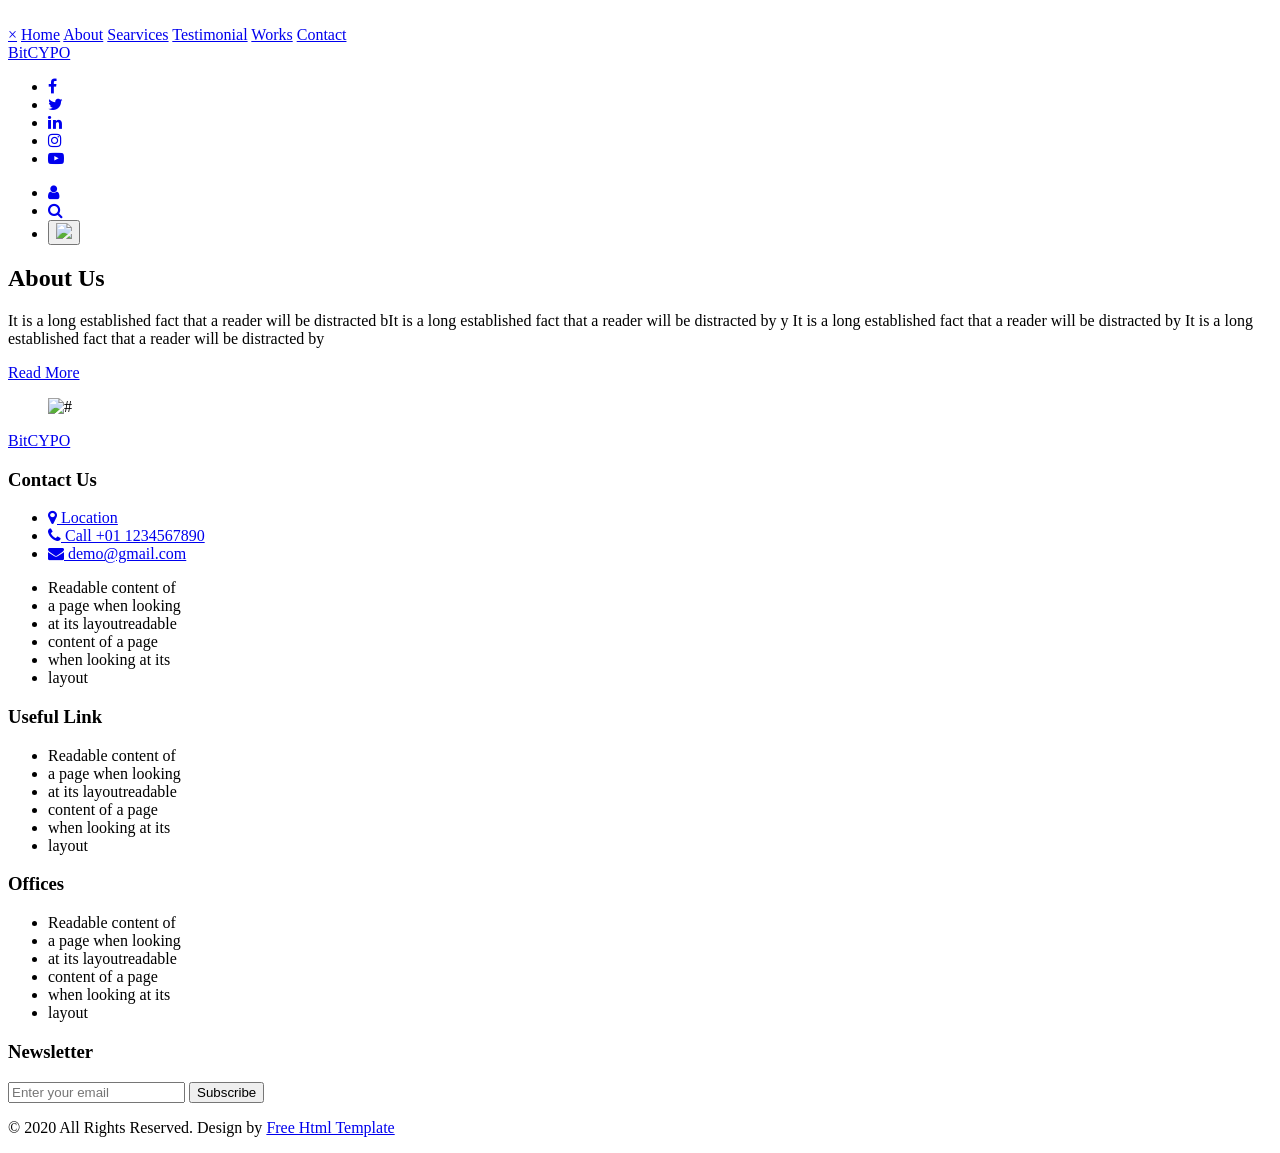
==== about.html @ 9c72350f "Add files via upload" ====
<!DOCTYPE html>
<html lang="en">

<head>
    <!-- basic -->
    <meta charset="utf-8">
    <meta http-equiv="X-UA-Compatible" content="IE=edge">
    <!-- mobile metas -->
    <meta name="viewport" content="width=device-width, initial-scale=1">
    <meta name="viewport" content="initial-scale=1, maximum-scale=1">
    <!-- site metas -->
    <title>bitcypo</title>
    <meta name="keywords" content="">
    <meta name="description" content="">
    <meta name="author" content="">
    <!-- bootstrap css -->
    <link rel="stylesheet" href="css/bootstrap.min.css">
    <!-- style css -->
    <link rel="stylesheet" href="css/style.css">
    <!-- responsive-->
    <link rel="stylesheet" href="css/responsive.css">
    <!-- awesome fontfamily -->
    <link rel="stylesheet" href="https://cdnjs.cloudflare.com/ajax/libs/font-awesome/4.7.0/css/font-awesome.min.css">
    <!--[if lt IE 9]>
      <script src="https://oss.maxcdn.com/html5shiv/3.7.3/html5shiv.min.js"></script>
      <script src="https://oss.maxcdn.com/respond/1.4.2/respond.min.js"></script><![endif]-->
</head>
<!-- body -->

<body class="main-layout">
    <!-- loader  -->
    <div class="loader_bg">
        <div class="loader"><img src="images/loading.gif" alt="" /></div>
    </div>
    <!-- end loader -->
    <div id="mySidepanel" class="sidepanel">
        <a href="javascript:void(0)" class="closebtn" onclick="closeNav()">×</a>
        <a href="index.html">Home</a>
        <a class="active" href="about.html">About</a>
        <a href="searvices.html">Searvices</a>
        <a href="testimonial.html">Testimonial</a>
        <a href="works.html">Works</a>
        <a href="contact.html">Contact</a>
    </div>
    <!-- header -->
    <header>
        <!-- header inner -->
        <div class="head-top">
            <div class="container-fluid">
                <div class="row d_flex">
                    <div class="col-sm-3">
                        <div class="logo">
                            <a href="index.html">BitCYPO</a>
                        </div>
                    </div>
                    <div class="col-sm-5">
                        <ul class="social_icon text_align_right d_none">
                            <li> <a href="Javascript:void(0)"><i class="fa fa-facebook-f"></i></a></li>
                            <li> <a href="Javascript:void(0)"><i class="fa fa-twitter"></i></a></li>
                            <li> <a href="Javascript:void(0)"><i class="fa fa-linkedin" aria-hidden="true"></i></a></li>
                            <li> <a href="Javascript:void(0)"><i class="fa fa-instagram" aria-hidden="true"></i></a></li>
                            <li> <a href="Javascript:void(0)"><i class="fa fa-youtube-play" aria-hidden="true"></i></a></li>
                        </ul>
                    </div>
                    <div class="col-sm-4">
                        <ul class="email text_align_right">
                            <li class="d_none"><a href="Javascript:void(0)"><i class="fa fa-user" aria-hidden="true"></i></a></li>
                            <li class="d_none"> <a href="Javascript:void(0)"><i class="fa fa-search" style="cursor: pointer;" aria-hidden="true"></i></a> </li>
                            <li>
                                <button class="openbtn" onclick="openNav()"><img src="images/menu_btn.png"></button>
                            </li>
                        </ul>
                    </div>
                </div>
            </div>
        </div>
    </header>
    <!-- end header -->
    <!-- about -->
    <div id="about" class="about">
        <div class="container">
            <div class="row">
                <div class="col-md-12">
                    <div class="about_border">
                        <div class="row">
                            <div class="col-md-6">
                                <div class="titlepage text_align_left">
                                    <h2>About Us</h2>
                                </div>
                                <div class="about_text">
                                    <p>It is a long established fact that a reader will be distracted bIt is a long established fact that a reader will be distracted by y It is a long established fact that a reader will be distracted by It is a long established fact that a reader will be distracted by </p>
                                    <a class="read_more" href="about.html">Read More</a>
                                </div>
                            </div>
                            <div class="col-md-6">
                                <div class="about_img">
                                    <figure><img class="img_responsive" src="images/about2.png" alt="#" /></figure>
                                </div>
                            </div>
                        </div>
                    </div>
                </div>
            </div>
        </div>
    </div>
    <!-- end about -->
    <!-- footer -->
    <footer>
        <div class="footer">
            <div class="container">
                <div class="row">
                    <div class="col-md-12">
                        <a class="logo_bottom" href="index.html">BitCYPO</a>
                    </div>
                    <div class="col-md-3 col-sm-6" ">
                  <div class="Informa conta ">
                     <h3>Contact Us</h3>
                     <ul>
                        <li> <a href="Javascript:void(0) "> <i class="fa fa-map-marker " aria-hidden="true "></i> Location
                           </a>
                        </li>
                        <li> <a href="Javascript:void(0) "><i class="fa fa-phone " aria-hidden="true "></i> Call +01 1234567890
                           </a>
                        </li>
                        <li> <a href="Javascript:void(0) "> <i class="fa fa-envelope " aria-hidden="true "></i> demo@gmail.com
                           </a>
                        </li>
                     </ul>
                     <ul>
                        <li>Readable content of                              
                        </li>
                        <li>a page when looking                           
                        </li>
                        <li>at its layoutreadable                          
                        </li>
                        <li>content of a page                             
                        </li>
                        <li>when looking at its                         
                        </li>
                        <li>layout                          
                        </li>
                     </ul>
                  </div>
               </div>
               <div class="col-md-3 col-sm-6 "">
                        <div class="Informa helpful">
                            <h3>Useful Link</h3>
                            <ul>
                                <li>Readable content of
                                </li>
                                <li>a page when looking
                                </li>
                                <li>at its layoutreadable
                                </li>
                                <li>content of a page
                                </li>
                                <li>when looking at its
                                </li>
                                <li>layout
                                </li>
                            </ul>
                        </div>
                    </div>
                    <div class="col-md-3 col-sm-6" ">
                  <div class="Informa ">
                     <h3>Offices</h3>
                     <ul>
                        <li>Readable content of                              
                        </li>
                        <li>a page when looking                           
                        </li>
                        <li>at its layoutreadable                          
                        </li>
                        <li>content of a page                             
                        </li>
                        <li>when looking at its                         
                        </li>
                        <li>layout                          
                        </li>
                     </ul>
                  </div>
               </div>
               <div class="col-md-3 col-sm-6 ">
                  <div class="Informa ">
                     <h3>Newsletter</h3>
                     <form class="newslatter_form ">
                        <input class="ente " placeholder="Enter your email " type="text " name="Enter your email ">
                        <button class="subs_btn ">Subscribe</button>
                     </form>
                  </div>
               </div>
            </div>
            <div class="copyright text_align_center ">
               <div class="container ">
                  <div class="row ">
                     <div class="col-md-12 ">
                        <p>© 2020 All Rights Reserved. Design by   <a href="https://html.design/ "> Free Html Template</a></p>
                     </div>
                  </div>
               </div>
            </div>
         </div>
      </footer>
      <!-- end footer -->
      <!-- Javascript files-->
      <script src="js/jquery.min.js "></script>
      <script src="js/bootstrap.bundle.min.js "></script>
      <script src="js/jquery-3.0.0.min.js "></script>
      <script src="js/custom.js "></script>
   </body>
</html>
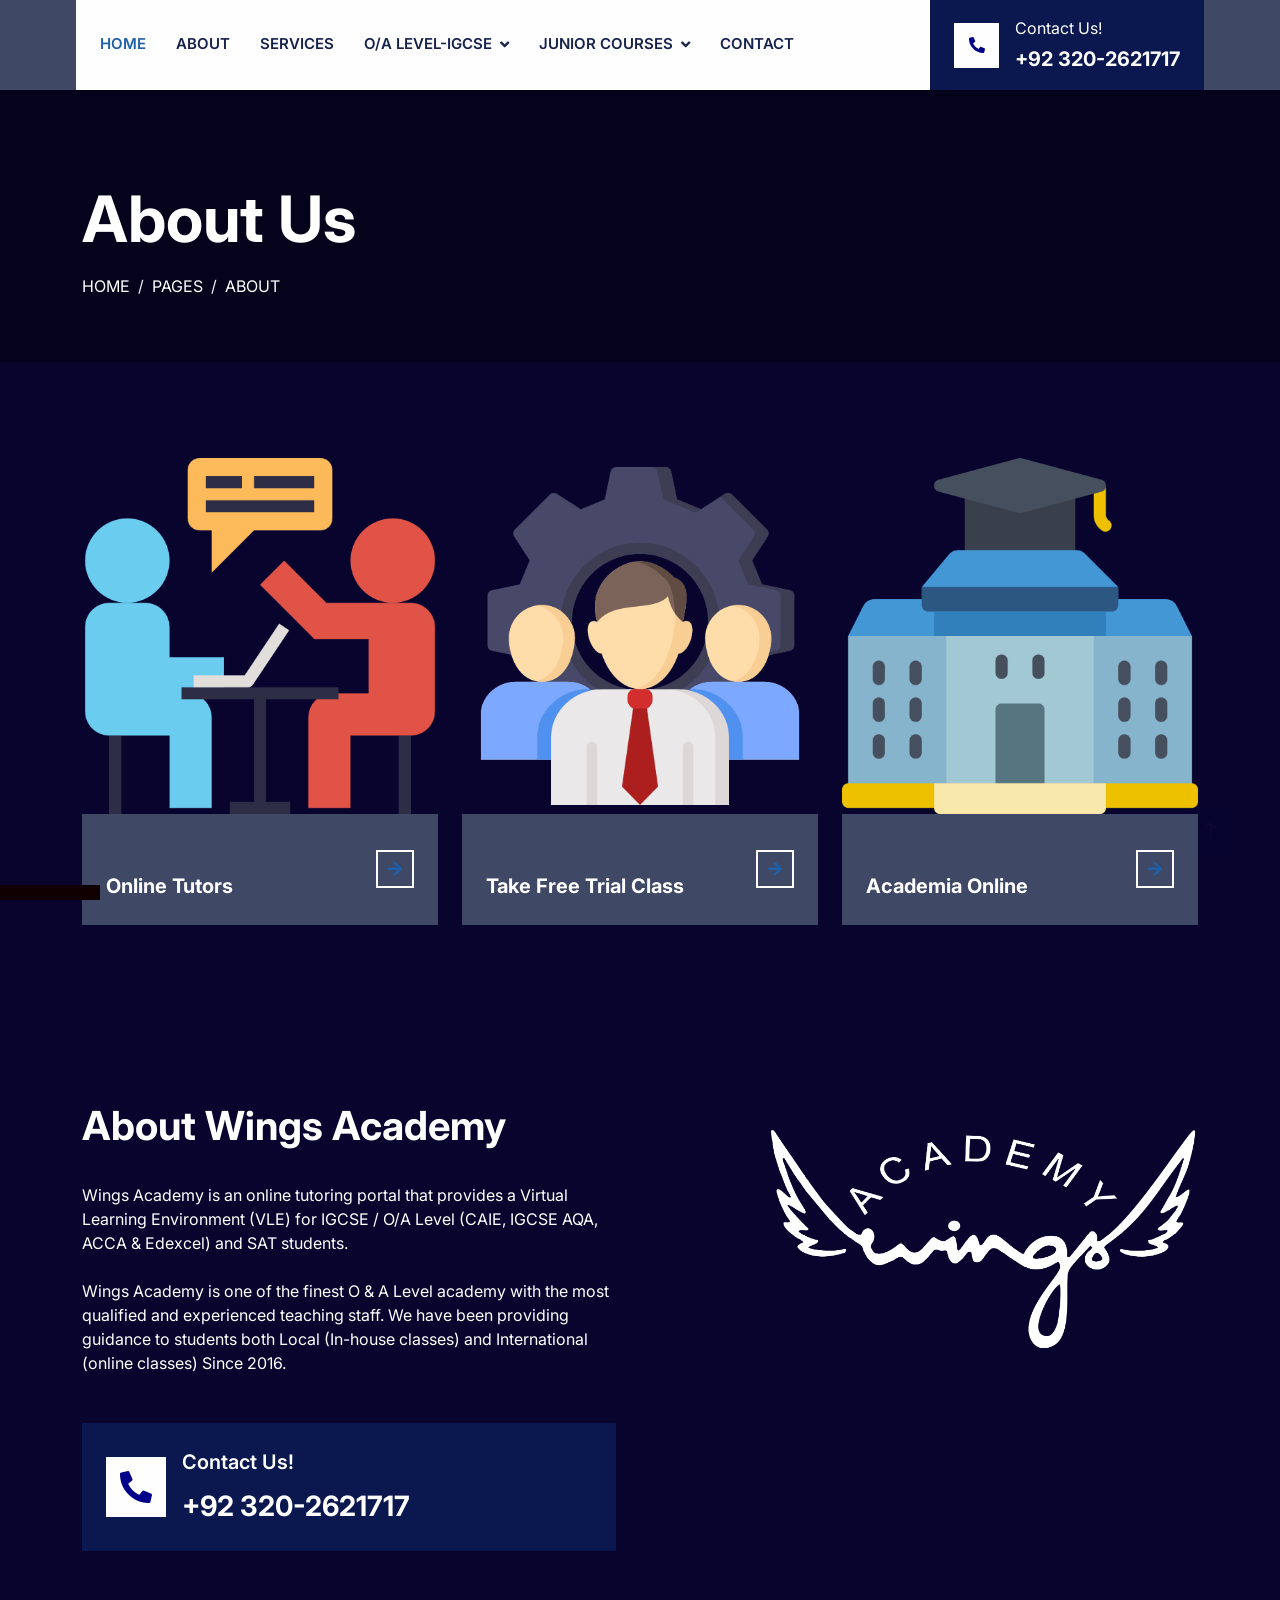
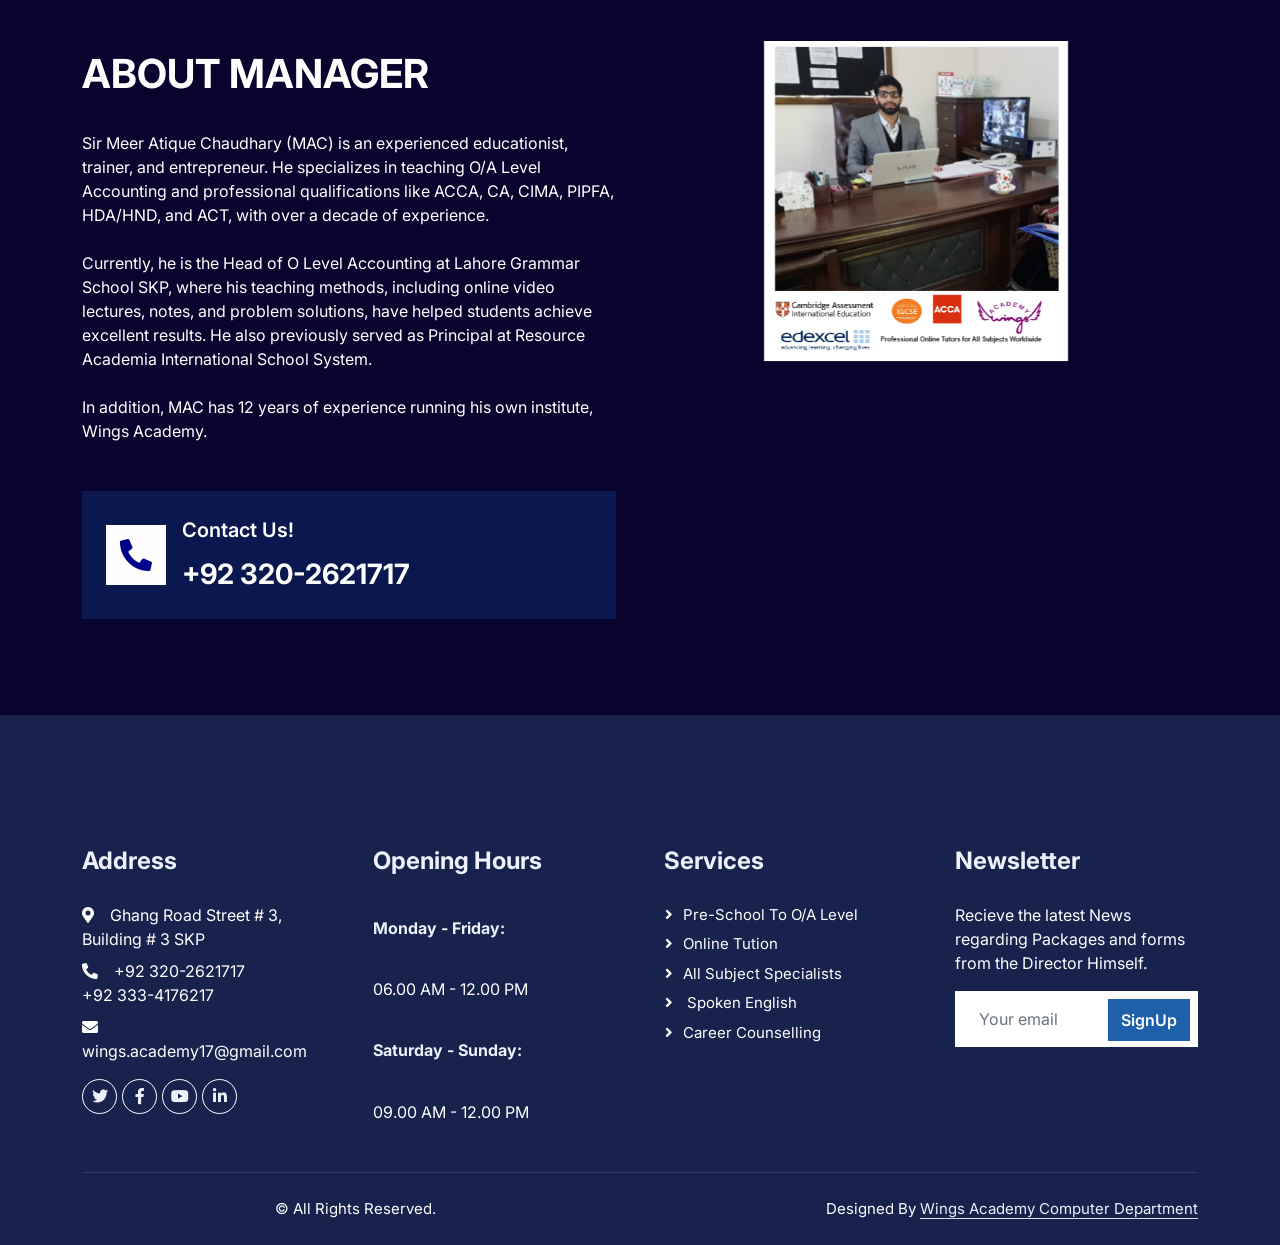
==== commit 3390f868: "Add files via upload" ====
--- a/about.html
+++ b/about.html
@@ -2,210 +2,483 @@
 <html lang="en">
 
 <head>
-    <!-- basic -->
     <meta charset="utf-8">
-    <meta http-equiv="X-UA-Compatible" content="IE=edge">
-    <!-- mobile metas -->
-    <meta name="viewport" content="width=device-width, initial-scale=1">
-    <meta name="viewport" content="initial-scale=1, maximum-scale=1">
-    <!-- site metas -->
-    <title>bitcypo</title>
-    <meta name="keywords" content="">
-    <meta name="description" content="">
-    <meta name="author" content="">
-    <!-- bootstrap css -->
-    <link rel="stylesheet" href="css/bootstrap.min.css">
-    <!-- style css -->
-    <link rel="stylesheet" href="css/style.css">
-    <!-- responsive-->
-    <link rel="stylesheet" href="css/responsive.css">
-    <!-- awesome fontfamily -->
-    <link rel="stylesheet" href="https://cdnjs.cloudflare.com/ajax/libs/font-awesome/4.7.0/css/font-awesome.min.css">
-    <!--[if lt IE 9]>
-      <script src="https://oss.maxcdn.com/html5shiv/3.7.3/html5shiv.min.js"></script>
-      <script src="https://oss.maxcdn.com/respond/1.4.2/respond.min.js"></script><![endif]-->
+    <title>wings</title>
+    <meta content="width=device-width, initial-scale=1.0" name="viewport">
+    <meta content="" name="keywords">
+    <meta content="" name="description">
+
+    <!-- Favicon -->
+    <link href="img/favicon.ico" rel="icon">
+
+    <!-- Google Web Fonts -->
+    <link rel="preconnect" href="https://fonts.googleapis.com">
+    <link rel="preconnect" href="https://fonts.gstatic.com" crossorigin>
+    <link href="https://fonts.googleapis.com/css2?family=Inter:wght@400;600&family=Roboto:wght@500;700&display=swap" rel="stylesheet">
+
+    <!-- Icon Font Stylesheet -->
+    <link href="https://cdnjs.cloudflare.com/ajax/libs/font-awesome/5.10.0/css/all.min.css" rel="stylesheet">
+    <link href="https://cdn.jsdelivr.net/npm/bootstrap-icons@1.4.1/font/bootstrap-icons.css" rel="stylesheet">
+
+    <!-- Libraries Stylesheet -->
+    <link href="lib/animate/animate.min.css" rel="stylesheet">
+    <link href="lib/owlcarousel/assets/owl.carousel.min.css" rel="stylesheet">
+    <link href="lib/tempusdominus/css/tempusdominus-bootstrap-4.min.css" rel="stylesheet" />
+
+    <!-- Customized Bootstrap Stylesheet -->
+    <link href="css/bootstrap.min.css" rel="stylesheet">
+
+    <!-- Template Stylesheet -->
+    <link href="css/style.css" rel="stylesheet">
 </head>
-<!-- body -->
-
-<body class="main-layout">
-    <!-- loader  -->
-    <div class="loader_bg">
-        <div class="loader"><img src="images/loading.gif" alt="" /></div>
-    </div>
-    <!-- end loader -->
-    <div id="mySidepanel" class="sidepanel">
-        <a href="javascript:void(0)" class="closebtn" onclick="closeNav()">×</a>
-        <a href="index.html">Home</a>
-        <a class="active" href="about.html">About</a>
-        <a href="searvices.html">Searvices</a>
-        <a href="testimonial.html">Testimonial</a>
-        <a href="works.html">Works</a>
-        <a href="contact.html">Contact</a>
-    </div>
-    <!-- header -->
-    <header>
-        <!-- header inner -->
-        <div class="head-top">
-            <div class="container-fluid">
-                <div class="row d_flex">
-                    <div class="col-sm-3">
-                        <div class="logo">
-                            <a href="index.html">BitCYPO</a>
-                        </div>
-                    </div>
-                    <div class="col-sm-5">
-                        <ul class="social_icon text_align_right d_none">
-                            <li> <a href="Javascript:void(0)"><i class="fa fa-facebook-f"></i></a></li>
-                            <li> <a href="Javascript:void(0)"><i class="fa fa-twitter"></i></a></li>
-                            <li> <a href="Javascript:void(0)"><i class="fa fa-linkedin" aria-hidden="true"></i></a></li>
-                            <li> <a href="Javascript:void(0)"><i class="fa fa-instagram" aria-hidden="true"></i></a></li>
-                            <li> <a href="Javascript:void(0)"><i class="fa fa-youtube-play" aria-hidden="true"></i></a></li>
-                        </ul>
-                    </div>
-                    <div class="col-sm-4">
-                        <ul class="email text_align_right">
-                            <li class="d_none"><a href="Javascript:void(0)"><i class="fa fa-user" aria-hidden="true"></i></a></li>
-                            <li class="d_none"> <a href="Javascript:void(0)"><i class="fa fa-search" style="cursor: pointer;" aria-hidden="true"></i></a> </li>
-                            <li>
-                                <button class="openbtn" onclick="openNav()"><img src="images/menu_btn.png"></button>
-                            </li>
-                        </ul>
-                    </div>
-                </div>
-            </div>
-        </div>
-    </header>
-    <!-- end header -->
-    <!-- about -->
-    <div id="about" class="about">
-        <div class="container">
-            <div class="row">
-                <div class="col-md-12">
-                    <div class="about_border">
-                        <div class="row">
-                            <div class="col-md-6">
-                                <div class="titlepage text_align_left">
-                                    <h2>About Us</h2>
-                                </div>
-                                <div class="about_text">
-                                    <p>It is a long established fact that a reader will be distracted bIt is a long established fact that a reader will be distracted by y It is a long established fact that a reader will be distracted by It is a long established fact that a reader will be distracted by </p>
-                                    <a class="read_more" href="about.html">Read More</a>
-                                </div>
-                            </div>
-                            <div class="col-md-6">
-                                <div class="about_img">
-                                    <figure><img class="img_responsive" src="images/about2.png" alt="#" /></figure>
-                                </div>
-                            </div>
-                        </div>
-                    </div>
-                </div>
-            </div>
-        </div>
-    </div>
-    <!-- end about -->
-    <!-- footer -->
-    <footer>
-        <div class="footer">
-            <div class="container">
+
+<body>
+    <!-- Spinner Start -->
+    <div id="spinner" class="show bg-white position-fixed translate-middle w-100 vh-100 top-50 start-50 d-flex align-items-center justify-content-center">
+        <div class="spinner-border text-primary" style="width: 3rem; height: 3rem;" role="status">
+            <span class="sr-only">Loading...</span>
+        </div>
+    </div>
+    <!-- Spinner End -->
+
+
+    <!-- Topbar Start -->
+    <!-- Topbar Start -
+    <div class="container-fluid bg-light d-none d-lg-block">
+        <div class="row align-items-center top-bar">
+            <div class="col-lg-3 col-md-12 text-center text-lg-start">
+                <a href="" class="navbar-brand m-0 p-0">
+                    <h1 class="text-primary m-0">Wings Academy</h1>
+                </a>
+            </div>
+            <div class="col-lg-9 col-md-12 text-end">
+                <div class="h-100 d-inline-flex align-items-center me-4">
+                    <i class="fa fa-map-marker-alt text-primary me-2"></i>
+                    <p class="m-0">Ghang Road Street # 3, Building # 3, Skp</p>
+                </div>
+                <div class="h-100 d-inline-flex align-items-center me-4">
+                    <i class="far fa-envelope-open text-primary me-2"></i>
+                    <p class="m-0">wing.academy17@gmail.com</p>
+                </div>
+                <div class="h-100 d-inline-flex align-items-center">
+                    <a class="btn btn-sm-square bg-white text-primary me-1" href=""><i class="fab fa-facebook-f"></i></a>
+                    <a class="btn btn-sm-square bg-white text-primary me-1" href=""><i class="fab fa-twitter"></i></a>
+                    <a class="btn btn-sm-square bg-white text-primary me-1" href=""><i class="fab fa-linkedin-in"></i></a>
+                    <a class="btn btn-sm-square bg-white text-primary me-0" href=""><i class="fab fa-instagram"></i></a>
+                </div>
+            </div>
+        </div>
+    </div>
+    <!-- Topbar End -->
+    <!-- Topbar End -->
+
+
+    <!-- Navbar Start -->
+    
+    <!-- Navbar Start -->
+     <!-- Navbar Start -->
+     <div class="container-fluid nav-bar bg-light">
+        <nav class="navbar navbar-expand-lg navbar-light bg-white p-3 py-lg-0 px-lg-4">
+            <a href="" class="navbar-brand d-flex align-items-center m-0 p-0 d-lg-none">
+                <h1 class="text-primary m-0">wings</h1>
+            </a>
+
+            
+          
+
+            <button class="navbar-toggler" type="button" data-bs-toggle="collapse" data-bs-target="#navbarCollapse">
+                <span class="fa fa-bars"></span>
+            </button>
+            <div class="collapse navbar-collapse" id="navbarCollapse">
+                <div class="navbar-nav me-auto">
+                    <a href="index.html" class="nav-item nav-link active">Home</a>
+                    <a href="about.html" class="nav-item nav-link">About</a>
+                    <a href="service.html" class="nav-item nav-link">Services</a>
+                    <div class="nav-item dropdown">
+                        <a href="#" class="nav-link dropdown-toggle" data-bs-toggle="dropdown">O/A Level-IGCSE</a>
+                        <div class="dropdown-menu fade-up m-0">
+                            <a href="team.html" class="dropdown-item">O/A Level Accounting </a>
+                            <a href="booking.html" class="dropdown-item">O/A Level Science Subjects</a>
+                            <a href="testimonial.html" class="dropdown-item">O/A Level Mathematics   </a>
+                            <!-- <a href="404.html" class="dropdown-item">O/A Level Chemistry  </a>
+                            <a href="404.html" class="dropdown-item">O/A Level Physics  </a>-->
+                            <a href="404.html" class="dropdown-item">O/A Level English  </a> 
+                        </div>
+                    </div>
+                    <div class="nav-item dropdown">
+                        <a href="#" class="nav-link dropdown-toggle" data-bs-toggle="dropdown">Junior Courses</a>
+                        <div class="dropdown-menu fade-up m-0">
+                            <a href="testimonial.html" class="dropdown-item">Mathematics Online for Classes III-VIII
+                                <a href="team.html" class="dropdown-item">English Online for Classes III-VIII</a>
+                            <a href="booking.html" class="dropdown-item">All Science Subjects for Classes III-VIII</a>
+                            </a>
+                            <a href="404.html" class="dropdown-item"> English Speaking Course</a> 
+                        </div>
+                    </div>
+                    <a href="contact.html" class="nav-item nav-link">Contact</a>
+                </div>
+                <div class="mt-4 mt-lg-0 me-lg-n4 py-3 px-4 bg-primary d-flex align-items-center">
+                    <div class="d-flex flex-shrink-0 align-items-center justify-content-center bg-white"
+                        style="width: 45px; height: 45px;">
+                        <i class="fa fa-phone-alt text-primary"></i>
+                    </div>
+                    <div class="ms-3">
+                        <p class="mb-1 text-white">Contact Us!</p>
+                        <h5 class="m-0 text-secondary">+92 320-2621717 </h5>
+                    </div>
+                </div>
+            </div>
+        </nav>
+    </div>
+    <!-- Navbar End -->
+
+
+    <!-- Page Header Start -->
+    <div class="container-fluid page-header mb-5 py-5">
+        <div class="container">
+            <h1 class="display-3 text-white mb-3 animated slideInDown">About Us</h1>
+            <nav aria-label="breadcrumb animated slideInDown">
+                <ol class="breadcrumb text-uppercase">
+                    <li class="breadcrumb-item"><a class="text-white" href="#">Home</a></li>
+                    <li class="breadcrumb-item"><a class="text-white" href="#">Pages</a></li>
+                    <li class="breadcrumb-item text-white active" aria-current="page">About</li>
+                </ol>
+            </nav>
+        </div>
+    </div>
+    <!-- Page Header End -->
+
+
+    <!-- Service Start -->
+    <div class="container-xxl py-5">
+        <div class="container">
+            <div class="row g-4">
+                <div class="col-lg-4 col-md-6 service-item-top wow fadeInUp" data-wow-delay="0.1s">
+                    <div class="overflow-hidden">
+                        <img class="img-fluid w-100 h-100" src="img/meeting (1).png" alt="">
+                    </div>
+                    <div class="d-flex align-items-center justify-content-between bg-light p-4">
+                        <h5 class="text-truncate me-3 mb-0">Online Tutors </h5>
+                        <a class="btn btn-square btn-outline-primary border-2 border-white flex-shrink-0" href=""><i
+                                class="fa fa-arrow-right"></i></a>
+                    </div>
+                </div>
+                <div class="col-lg-4 col-md-6 service-item-top wow fadeInUp" data-wow-delay="0.3s">
+                    <div class="overflow-hidden">
+                        <img class="img-fluid w-100 h-100" src="img/management.png" alt="">
+                    </div>
+                    <div class="d-flex align-items-center justify-content-between bg-light p-4">
+                        <h5 class="text-truncate me-3 mb-0">Take Free Trial Class</h5>
+                        <a class="btn btn-square btn-outline-primary border-2 border-white flex-shrink-0" href=""><i
+                                class="fa fa-arrow-right"></i></a>
+                    </div>
+                </div>
+                <div class="col-lg-4 col-md-6 service-item-top wow fadeInUp" data-wow-delay="0.5s">
+                    <div class="overflow-hidden">
+                        <img class="img-fluid w-100 h-100" src="img/campus.png" alt="">
+                    </div>
+                    <div class="d-flex align-items-center justify-content-between bg-light p-4">
+                        <h5 class="text-truncate me-3 mb-0">Academia Online </h5>
+                        <a class="btn btn-square btn-outline-primary border-2 border-white flex-shrink-0" href=""><i
+                                class="fa fa-arrow-right"></i></a>
+                    </div>
+                </div>
+            </div>
+        </div>
+    </div>
+    <!-- Service End -->
+
+
+    <!-- About Start -->
+
+    <!--New About Start-->
+    
+    <div class="container-xxl py-5" ></div>
+        <div class="container">
+            <div class="row g-5">
+                <div class="col-lg-6 wow fadeInUp" data-wow-delay="0.1s">
+                    <h1 class="text-secondary ">About Wings Academy</h1>
+                 <!-- <h1 class="mb-4">This Platform is a Subject to the Efforts of Mr Meer Atique </h1> -->
+                    <p class="mb-4">
+                        Wings Academy is an online tutoring portal that provides a Virtual Learning Environment (VLE) for IGCSE  /  O/A Level  (CAIE, IGCSE AQA, ACCA & Edexcel) and SAT students. <br> <br>
+                        Wings Academy is one of the finest O & A Level academy  with the most qualified and experienced teaching staff.
+                       We have been providing guidance to students both Local (In-house classes) and International (online classes) Since 2016.
+                    </p>
+                    <!-- <p class="fw-medium text-primary"><i class="fa fa-check text-success me-3"></i>Organized Video Lectures. </p>
+                    <p class="fw-medium text-primary"><i class="fa fa-check text-success me-3"></i>Topical PDF Notes.</p>
+                    <p class="fw-medium text-primary"><i class="fa fa-check text-success me-3"></i>Past-Papers (Topical and Yearly).</p> -->
+                    <div class="bg-primary d-flex align-items-center p-4 mt-5">
+                        <div class="d-flex flex-shrink-0 align-items-center justify-content-center bg-white"
+                            style="width: 60px; height: 60px;">
+                            <i class="fa fa-phone-alt fa-2x text-primary"></i>
+                        </div>
+                        <div class="ms-3">
+                            <p class="fs-5 fw-medium mb-2 text-white">Contact Us!</p>
+                            <h3 class="m-0 text-secondary">+92 320-2621717</h3>
+                        </div>
+                    </div>
+                </div>
+                <div class="col-lg-6 pt-4" style="min-height: 500px;">
+                    <div class="position-relative h-100 wow fadeInUp" data-wow-delay="0.5s">
+                        <img class="position-relative img-fluid w-200 h-100" src="img/wings new.png"
+                            style="object-fit: fill; padding: 0 0 50px 100px;" alt="">
+                        <!-- <img class="position-absolute start-0 bottom-0 img-fluid bg-white pt-2 pe-2 w-50 h-50"
+                            src="img/sir_A.jpg " style="object-fit: fill;" alt=""> -->
+                    </div>
+                </div>
+            </div>
+        </div>
+    </div>
+    
+    
+    <!--New About End-->
+
+
+    <!-- About Start -->
+    <div class="container-xxl py-5" >
+        <div class="container">
+            <div class="row g-5">
+                <div class="col-lg-6 wow fadeInUp" data-wow-delay="0.1s">
+                    <h1 class="text-secondary text-uppercase">About  Manager </h1>
+                 <!-- <h1 class="mb-4">This Platform is a Subject to the Efforts of Mr Meer Atique </h1> -->
+                    <p class="mb-4">
+                        Sir Meer Atique Chaudhary (MAC) is an experienced educationist, trainer, and entrepreneur. He specializes in teaching O/A Level Accounting and professional qualifications like ACCA, CA, CIMA, PIPFA, HDA/HND, and ACT, with over a decade of experience.<br> <br>
+                        
+                        Currently, he is the Head of O Level Accounting at Lahore Grammar School SKP, where his teaching methods, including online video lectures, notes, and problem solutions, have helped students achieve excellent results. He also previously served as Principal at Resource Academia International School System.<br> <br>
+                        
+                        In addition, MAC has 12 years of experience running his own institute, Wings Academy.
+                    </p>
+                    <!-- <p class="fw-medium text-primary"><i class="fa fa-check text-success me-3"></i>Organized Video Lectures. </p>
+                    <p class="fw-medium text-primary"><i class="fa fa-check text-success me-3"></i>Topical PDF Notes.</p>
+                    <p class="fw-medium text-primary"><i class="fa fa-check text-success me-3"></i>Past-Papers (Topical and Yearly).</p> -->
+                    <div class="bg-primary d-flex align-items-center p-4 mt-5">
+                        <div class="d-flex flex-shrink-0 align-items-center justify-content-center bg-white"
+                            style="width: 60px; height: 60px;">
+                            <i class="fa fa-phone-alt fa-2x text-primary"></i>
+                        </div>
+                        <div class="ms-3">
+                            <p class="fs-5 fw-medium mb-2 text-white">Contact Us!</p>
+                            <h3 class="m-0 text-secondary">+92 320-2621717</h3>
+                        </div>
+                    </div>
+                </div>
+                <div class="col-lg-6 pt-4" style="min-height: 500px;">
+                    <div class="position-relative h-100 wow fadeInUp" data-wow-delay="0.5s">
+                        <img class="position-relative img-fluid w-200 h-100" src="img/online courses .png"
+                            style="object-fit: fill; padding: 0 0 50px 100px;" alt="">
+                        <!-- <img class="position-absolute start-0 bottom-0 img-fluid bg-white pt-2 pe-2 w-50 h-50"
+                            src="img/sir_A.jpg " style="object-fit: fill;" alt=""> -->
+                    </div>
+                </div>
+            </div>
+        </div>
+    </div>
+    <!-- About End -->
+
+
+
+    <!-- About End -->
+
+
+    <!-- Fact Start -
+    <div class="container-fluid fact bg-dark my-5 py-5">
+        <div class="container">
+            <div class="row g-4">
+                <div class="col-md-6 col-lg-3 text-center wow fadeIn" data-wow-delay="0.1s">
+                    <i class="fa fa-check fa-2x text-white mb-3"></i>
+                    <h2 class="text-white mb-2" data-toggle="counter-up">13</h2>
+                    <p class="text-white mb-0">Experience eons </p>
+                </div>
+                <div class="col-md-6 col-lg-3 text-center wow fadeIn" data-wow-delay="0.3s">
+                    <i class="fa fa-users-cog fa-2x text-white mb-3"></i>
+                    <h2 class="text-white mb-2" data-toggle="counter-up">11</h2>
+                    <p class="text-white mb-0">Expert Teachers </p>
+                </div>
+                <div class="col-md-6 col-lg-3 text-center wow fadeIn" data-wow-delay="0.5s">
+                    <i class="fa fa-users fa-2x text-white mb-3"></i>
+                    <h2 class="text-white mb-2" data-toggle="counter-up"></h2>
+                    <p class="text-white mb-0">Happy Students </p>
+                </div>
+                <div class="col-md-6 col-lg-3 text-center wow fadeIn" data-wow-delay="0.7s">
+                    <i class="fa fa-wrench fa-2x text-white mb-3"></i>
+                    <h2 class="text-white mb-2" data-toggle="counter-up">2</h2>
+                    <p class="text-white mb-0">Current Students </p>
+                </div>
+            </div>
+        </div>
+    </div>
+    <!-- Fact End -->
+ 
+
+    <!-- Team Start --
+    <div class="container-xxl py-5">
+        <div class="container">
+            <div class="text-center wow fadeInUp" data-wow-delay="0.1s">
+                <h6 class="text-secondary text-uppercase">Our Trainers</h6>
+                <h1 class="mb-5">Our Trainer and Coaches</h1>
+            </div>
+            <div class="row g-4">
+                <div class="col-lg-3 col-md-6 wow fadeInUp" data-wow-delay="0.1s">
+                    <div class="team-item">
+                        <div class="position-relative overflow-hidden">
+                            <img class="img-fluid" src="img/sentinel.jpg" alt="">
+                        </div>
+                        <div class="team-text">
+                            <div class="bg-light">
+                                <h5 class="fw-bold mb-0">Syed Junaid Ferhaj</h5>
+                                <small>Teacher</small>
+                            </div>
+                            <div class="bg-primary">
+                                <a class="btn btn-square mx-1" href=""><i class="fab fa-facebook-f"></i></a>
+                                <a class="btn btn-square mx-1" href=""><i class="fab fa-twitter"></i></a>
+                                <a class="btn btn-square mx-1" href=""><i class="fab fa-instagram"></i></a>
+                            </div>
+                        </div>
+                    </div>
+                </div>
+                <div class="col-lg-3 col-md-6 wow fadeInUp" data-wow-delay="0.3s">
+                    <div class="team-item">
+                        <div class="position-relative overflow-hidden">
+                            <img class="img-fluid" src="img/sir_A.jpg" alt="">
+                        </div>
+                        <div class="team-text">
+                            <div class="bg-light">
+                                <h5 class="fw-bold mb-0">Sir Meer Atique </h5>
+                                <small>Managing Director</small>
+                            </div>
+                            <div class="bg-primary">
+                                <a class="btn btn-square mx-1" href=""><i class="fab fa-facebook-f"></i></a>
+                                <a class="btn btn-square mx-1" href=""><i class="fab fa-twitter"></i></a>
+                                <a class="btn btn-square mx-1" href=""><i class="fab fa-instagram"></i></a>
+                            </div>
+                        </div>
+                    </div>
+                </div>
+                <div class="col-lg-3 col-md-6 wow fadeInUp" data-wow-delay="0.5s">
+                    <div class="team-item">
+                        <div class="position-relative overflow-hidden">
+                            <img class="img-fluid" src="img/sir-azam.jpg" alt="">
+                        </div>
+                        <div class="team-text">
+                            <div class="bg-light">
+                                <h5 class="fw-bold mb-0">Sir Azam</h5>
+                                <small>Teacher </small>
+                            </div>
+                            <div class="bg-primary">
+                                <a class="btn btn-square mx-1" href=""><i class="fab fa-facebook-f"></i></a>
+                                <a class="btn btn-square mx-1" href=""><i class="fab fa-twitter"></i></a>
+                                <a class="btn btn-square mx-1" href=""><i class="fab fa-instagram"></i></a>
+                            </div>
+                        </div>
+                    </div>
+                </div>
+                <div class="col-lg-3 col-md-6 wow fadeInUp" data-wow-delay="0.7s">
+                    <div class="team-item">
+                        <div class="position-relative overflow-hidden">
+                            <img class="img-fluid" src="img/mudassar.jpg" alt="">
+                        </div>
+                        <div class="team-text">
+                            <div class="bg-light">
+                                <h5 class="fw-bold mb-0">Mudassar</h5>
+                                <small>Teacher</small>
+                            </div>
+                            <div class="bg-primary">
+                                <a class="btn btn-square mx-1" href=""><i class="fab fa-facebook-f"></i></a>
+                                <a class="btn btn-square mx-1" href=""><i class="fab fa-twitter"></i></a>
+                                <a class="btn btn-square mx-1" href=""><i class="fab fa-instagram"></i></a>
+                            </div>
+                        </div>
+                    </div>
+                </div>
+            </div>
+        </div>
+    </div>
+    <!-- Team End -->
+        
+
+    <!-- Footer Start -->
+    <div class="container-fluid bg-dark text-light footer pt-5 mt-5 wow fadeIn" data-wow-delay="0.1s">
+        <div class="container py-5">
+            <div class="row g-5">
+                <div class="col-lg-3 col-md-6">
+                    <h4 class="text-light mb-4">Address</h4>
+                    <p class="mb-2"><i class="fa fa-map-marker-alt me-3"></i>Ghang Road Street # 3, Building # 3
+                        SKP</p>
+                    <p class="mb-2"><i class="fa fa-phone-alt me-3"></i>+92 320-2621717 <br>+92 333-4176217</p>
+                    <p class="mb-2"><i class="fa fa-envelope me-3"></i>wings.academy17@gmail.com</p>
+                    <div class="d-flex pt-2">
+                        <a class="btn btn-outline-light btn-social" href=""><i class="fab fa-twitter"></i></a>
+                        <a class="btn btn-outline-light btn-social" href=""><i class="fab fa-facebook-f"></i></a>
+                        <a class="btn btn-outline-light btn-social" href=""><i class="fab fa-youtube"></i></a>
+                        <a class="btn btn-outline-light btn-social" href=""><i class="fab fa-linkedin-in"></i></a>
+                    </div>
+                </div>
+                <div class="col-lg-3 col-md-6">
+                    <h4 class="text-light mb-4">Opening Hours</h4>
+                    <h6 class="text-light">Monday - Friday:</h6>
+                    <p class="mb-4">06.00 AM - 12.00 PM</p>
+                    <h6 class="text-light">Saturday - Sunday:</h6>
+                    <p class="mb-0">09.00 AM - 12.00 PM</p>
+                </div>
+                <div class="col-lg-3 col-md-6">
+                    <h4 class="text-light mb-4">Services</h4>
+                    <a class="btn btn-link" href="">Pre-School to O/A Level</a>
+                    <a class="btn btn-link" href="">Online Tution</a>
+                    <a class="btn btn-link" href="">All Subject Specialists</a>
+                    <a class="btn btn-link" href=""> Spoken English </a>
+                    <a class="btn btn-link" href="">Career counselling</a>
+                </div>
+                <div class="col-lg-3 col-md-6">
+                    <h4 class="text-light mb-4">Newsletter</h4>
+                    <p>Recieve the latest News regarding Packages and forms from the Director Himself.</p>
+                    <div class="position-relative mx-auto" style="max-width: 400px;">
+                        <input class="form-control border-0 w-100 py-3 ps-4 pe-5" type="text"
+                            placeholder="Your email">
+                        <button type="button"
+                            class="btn btn-primary py-2 position-absolute top-0 end-0 mt-2 me-2">SignUp</button>
+                    </div>
+                </div>
+            </div>
+        </div>
+        <div class="container">
+            <div class="copyright">
                 <div class="row">
-                    <div class="col-md-12">
-                        <a class="logo_bottom" href="index.html">BitCYPO</a>
-                    </div>
-                    <div class="col-md-3 col-sm-6" ">
-                  <div class="Informa conta ">
-                     <h3>Contact Us</h3>
-                     <ul>
-                        <li> <a href="Javascript:void(0) "> <i class="fa fa-map-marker " aria-hidden="true "></i> Location
-                           </a>
-                        </li>
-                        <li> <a href="Javascript:void(0) "><i class="fa fa-phone " aria-hidden="true "></i> Call +01 1234567890
-                           </a>
-                        </li>
-                        <li> <a href="Javascript:void(0) "> <i class="fa fa-envelope " aria-hidden="true "></i> demo@gmail.com
-                           </a>
-                        </li>
-                     </ul>
-                     <ul>
-                        <li>Readable content of                              
-                        </li>
-                        <li>a page when looking                           
-                        </li>
-                        <li>at its layoutreadable                          
-                        </li>
-                        <li>content of a page                             
-                        </li>
-                        <li>when looking at its                         
-                        </li>
-                        <li>layout                          
-                        </li>
-                     </ul>
-                  </div>
-               </div>
-               <div class="col-md-3 col-sm-6 "">
-                        <div class="Informa helpful">
-                            <h3>Useful Link</h3>
-                            <ul>
-                                <li>Readable content of
-                                </li>
-                                <li>a page when looking
-                                </li>
-                                <li>at its layoutreadable
-                                </li>
-                                <li>content of a page
-                                </li>
-                                <li>when looking at its
-                                </li>
-                                <li>layout
-                                </li>
-                            </ul>
-                        </div>
-                    </div>
-                    <div class="col-md-3 col-sm-6" ">
-                  <div class="Informa ">
-                     <h3>Offices</h3>
-                     <ul>
-                        <li>Readable content of                              
-                        </li>
-                        <li>a page when looking                           
-                        </li>
-                        <li>at its layoutreadable                          
-                        </li>
-                        <li>content of a page                             
-                        </li>
-                        <li>when looking at its                         
-                        </li>
-                        <li>layout                          
-                        </li>
-                     </ul>
-                  </div>
-               </div>
-               <div class="col-md-3 col-sm-6 ">
-                  <div class="Informa ">
-                     <h3>Newsletter</h3>
-                     <form class="newslatter_form ">
-                        <input class="ente " placeholder="Enter your email " type="text " name="Enter your email ">
-                        <button class="subs_btn ">Subscribe</button>
-                     </form>
-                  </div>
-               </div>
-            </div>
-            <div class="copyright text_align_center ">
-               <div class="container ">
-                  <div class="row ">
-                     <div class="col-md-12 ">
-                        <p>© 2020 All Rights Reserved. Design by   <a href="https://html.design/ "> Free Html Template</a></p>
-                     </div>
-                  </div>
-               </div>
-            </div>
-         </div>
-      </footer>
-      <!-- end footer -->
-      <!-- Javascript files-->
-      <script src="js/jquery.min.js "></script>
-      <script src="js/bootstrap.bundle.min.js "></script>
-      <script src="js/jquery-3.0.0.min.js "></script>
-      <script src="js/custom.js "></script>
-   </body>
+                    <div class="col-md-6 text-center text-md-staness.unrt mb-3 mb-md-0">
+                        &copy; <a class="border-bottom" href="#">
+                            <wingsacademy class="pk"></wingsacademy>
+                        </a>All Rights Reserved.
+                    </div>
+                    <div class="col-md-6 text-center text-md-end">
+                        <!--/*** This template is free as long as you keep the footer author’s credit link/attribution link/backlink. If you'd like to use the template without the footer author’s credit link/attribution link/backlink, you can purchase the Credit Removal License from "https://htmlcodex.com/credit-removal". Thank you for your support. ***/-->
+                        Designed By <a class="border-bottom" href="https://htmlcodex.com">Wings Academy Computer
+                            Department </a>
+                    </div>
+                </div>
+            </div>
+        </div>
+    </div>
+
+    <!-- Footer End -->
+
+
+    <!-- Back to Top -->
+    <a href="#" class="btn btn-lg btn-primary btn-lg-square rounded-0 back-to-top"><i class="bi bi-arrow-up"></i></a>
+
+
+    <!-- JavaScript Libraries -->
+    <script src="https://code.jquery.com/jquery-3.4.1.min.js"></script>
+    <script src="https://cdn.jsdelivr.net/npm/bootstrap@5.0.0/dist/js/bootstrap.bundle.min.js"></script>
+    <script src="lib/wow/wow.min.js"></script>
+    <script src="lib/easing/easing.min.js"></script>
+    <script src="lib/waypoints/waypoints.min.js"></script>
+    <script src="lib/counterup/counterup.min.js"></script>
+    <script src="lib/owlcarousel/owl.carousel.min.js"></script>
+    <script src="lib/tempusdominus/js/moment.min.js"></script>
+    <script src="lib/tempusdominus/js/moment-timezone.min.js"></script>
+    <script src="lib/tempusdominus/js/tempusdominus-bootstrap-4.min.js"></script>
+
+    <!-- Template Javascript -->
+    <script src="js/main.js"></script>
+</body>
+
 </html>
--- a/css/style.css
+++ b/css/style.css
@@ -0,0 +1,855 @@
+/********** Template CSS **********/
+
+body {
+    background-color: #08042e;
+    /* color: #deff09; */
+    /* font-size: 14px; */
+    /* font-family: 'Poppins', sans-serif; */
+    /* line-height: 1.80857; */
+    /* font-weight: normal; */
+    /* background: url(../images/darknavy.jpg);  */
+    /* background-size: 100% 100%; */
+    background-position: center;
+    background-repeat: no-repeat;
+}
+
+:root {
+    --primary: #1E60AA;
+    --secondary: #FF4917;
+    --light: #edf1fc;
+    --dark: #17224D;
+}
+
+.body {
+    background-color: #290379;
+}
+
+.fw-medium {
+    font-weight: 600 !important;
+}
+
+.back-to-top {
+    position: fixed;
+    display: none;
+    right: 45px;
+    bottom: 45px;
+    z-index: 99;
+}
+
+
+
+*,
+*::after,
+*::before {
+    -webkit-box-sizing: border-box;
+    -moz-box-sizing: border-box;
+    box-sizing: border-box;
+}
+
+
+
+
+
+
+/* Banner Main  */
+
+
+
+.banner_main {
+    padding-bottom: 110px;
+    padding-top: 90px;
+}
+
+.carousel-indicators {
+    display: none;
+}
+
+#myCarousel a.carousel-control-next,
+#myCarousel a.carousel-control-prev {
+    background: transparent;
+    width: 72px;
+    height: 72px;
+    top: 107%;
+    opacity: 1;
+    font-size: 33px;
+    border-radius: 40px;
+    border: #9197a6 solid 5px;
+    color: #9197a6;
+}
+
+#myCarousel a.carousel-control-prev {
+    left: 44.3%;
+}
+
+#myCarousel a.carousel-control-next {
+    right: 44.3%;
+}
+
+#myCarousel a.carousel-control-next:focus,
+#myCarousel a.carousel-control-next:hover,
+#myCarousel a.carousel-control-prev:focus,
+#myCarousel a.carousel-control-prev:hover {
+    color: #fff;
+    opacity: 1;
+}
+
+.relative {
+    position: inherit;
+    bottom: 0;
+    padding: 0;
+}
+
+@font-face {
+    src: url(maindra.ttf);
+    font-family: maindra_font;
+}
+
+.bluid {
+    font-family: maindra_font;
+    text-align: center;
+    max-width: 600px;
+}
+
+.banner_main .bluid h1 {
+    font-family: maindra_font;
+    color: #ffffff;
+    font-size: 75px;
+    line-height: 75px;
+    font-weight:bold;
+    padding-bottom: 45px;
+}
+
+.banner_main .bluid h2 {
+    font-family: sans-serif;
+    color: #ffffff;
+    font-size: 40px;
+    line-height: 50px;
+    font-weight:normal;
+    padding-bottom: 01px;
+}
+
+.banner_main .bluid p {
+    color: #fff;
+    line-height: 29px;
+    font-weight: 500;
+    padding-bottom: 10px;
+    font-size: 18px;
+}
+
+.banner_main .bluid .read_more {
+    margin-right: 1px;
+}
+
+
+
+
+.read_more:hover {
+    background: #face34;
+    color: #fff;
+    transition: ease-in all 0.5s;
+    border: #face34 solid 2px;
+}
+
+.img_responsive {
+    max-width: 100%;
+}
+
+/*** Spinner ***/
+
+
+.spinner {
+    background-color: #290379;
+}
+
+#spinner {
+    background-color: #290379;
+    opacity: 0;
+    visibility: hidden;
+    transition: opacity .5s ease-out, visibility 0s linear .5s;
+    z-index: 99999;
+}
+
+#spinner.show {
+    background-color: #290379;
+    transition: opacity .5s ease-out, visibility 0s linear 0s;
+    visibility: visible;
+    opacity: 1;
+}
+
+
+/*** Button ***/
+.btn {
+    font-weight: 600;
+    transition: .5s;
+}
+
+.btn.btn-primary,
+.btn.btn-secondary {
+    color: #FFFFFF;
+}
+
+.btn-square {
+    width: 38px;
+    height: 38px;
+}
+
+.btn-sm-square {
+    width: 32px;
+    height: 32px;
+}
+
+.btn-lg-square {
+    width: 48px;
+    height: 48px;
+}
+
+.btn-square,
+.btn-sm-square,
+.btn-lg-square {
+    padding: 0;
+    display: flex;
+    align-items: center;
+    justify-content: center;
+    font-weight: normal;
+}
+
+
+/*** Navbar ***/
+.top-bar {
+    height: 75px;
+    padding: 0 4rem;
+}
+
+.nav-bar {
+    position: relative;
+    padding: 0 4.75rem;
+    transition: .5s;
+    z-index: 9999;
+}
+
+.nav-bar.sticky-top {
+    position: sticky;
+    padding: 0;
+    z-index: 9999;
+}
+
+.navbar .dropdown-toggle::after {
+    border: none;
+    content: "\f107";
+    font-family: "Font Awesome 5 Free";
+    font-weight: 900;
+    vertical-align: middle;
+    margin-left: 8px;
+}
+
+.navbar-light .navbar-nav .nav-link {
+    margin-right: 30px;
+    padding: 25px 0;
+    color: var(--dark);
+    font-size: 15px;
+    font-weight: 600;
+    text-transform: uppercase;
+    outline: none;
+}
+
+.navbar-light .navbar-nav .nav-link:hover,
+.navbar-light .navbar-nav .nav-link.active {
+    color: var(--primary);
+}
+
+@media (max-width: 991.98px) {
+    .nav-bar {
+        padding: 0;
+    }
+
+    .navbar-light .navbar-nav .nav-link {
+        margin-right: 0;
+        padding: 10px 0;
+    }
+
+    .navbar-light .navbar-nav {
+        margin-top: 1rem;
+        padding-top: 1rem;
+        border-top: 1px solid #EEEEEE;
+    }
+}
+
+@media (min-width: 992px) {
+    .navbar .nav-item .dropdown-menu {
+        display: block;
+        border: none;
+        margin-top: 0;
+        top: 150%;
+        opacity: 0;
+        visibility: hidden;
+        transition: .5s;
+    }
+
+    .navbar .nav-item:hover .dropdown-menu {
+        top: 100%;
+        visibility: visible;
+        transition: .5s;
+        opacity: 1;
+    }
+}
+
+
+/** About **/
+.container{
+    color: white;
+}
+.
+
+/*** Header ***/
+.header-carousel .container,
+.page-header .container {
+    position: relative;
+    padding: 45px 0 45px 35px;
+    border-left: 15px solid #FFFFFF;
+}
+
+.header-carousel .container::before,
+.header-carousel .container::after,
+.page-header .container::before,
+.page-header .container::after {
+    position: absolute;
+    content: "";
+    top: 0;
+    left: 0;
+    width: 100px;
+    height: 15px;
+    background: #100000;
+}
+
+.header-carousel .container::after,
+.page-header .container::after {
+    top: 100%;
+    margin-top: -15px;
+}
+
+@media (max-width: 768px) {
+    .header-carousel .owl-carousel-item {
+        position: relative;
+        min-height: 500px;
+    }
+
+    .header-carousel .owl-carousel-item img {
+        position: absolute;
+        width: 100%;
+        height: 100%;
+        object-fit: cover;
+    }
+
+    .header-carousel .owl-carousel-item h5,
+    .header-carousel .owl-carousel-item p {
+        font-size: 14px !important;
+        font-weight: 400 !important;
+    }
+
+    .header-carousel .owl-carousel-item h1 {
+        font-size: 30px;
+        font-weight: 600;
+    }
+}
+
+.header-carousel .owl-nav {
+    position: absolute;
+    top: 50%;
+    right: 8%;
+    transform: translateY(-50%);
+    display: flex;
+    flex-direction: column;
+}
+
+.header-carousel .owl-nav .owl-prev,
+.header-carousel .owl-nav .owl-next {
+    margin: 7px 0;
+    width: 45px;
+    height: 45px;
+    display: flex;
+    align-items: center;
+    justify-content: center;
+    color: #FFFFFF;
+    background: transparent;
+    border: 1px solid #FFFFFF;
+    border-radius: 45px;
+    font-size: 22px;
+    transition: .5s;
+}
+
+.header-carousel .owl-nav .owl-prev:hover,
+.header-carousel .owl-nav .owl-next:hover {
+    background: var(--primary);
+    border-color: var(--primary);
+}
+
+.page-header {
+    background: linear-gradient(rgba(0, 0, 0, .4), rgba(0, 0, 0, .4)), url(../img/boxing.jpg) center center no-repeat;
+    background-size: cover;
+}
+
+.breadcrumb-item+.breadcrumb-item::before {
+    color: var(--light);
+}
+
+
+/*** Facts ***/
+.fact {
+    background: linear-gradient(rgba(0, 0, 0, .4), rgba(0, 0, 0, .4)), url(../img/download.jpeg) center center no-repeat;
+    background-size: cover;
+}
+
+
+/*** Service ***/
+.service-item-top img {
+    transition: .5s;
+
+}
+
+mb-4 {
+    color: red;
+}
+
+.service-item-top:hover img {
+    transform: scale(1.1);
+}
+
+.service-carousel .owl-dots {
+    margin-top: 24px;
+    display: flex;
+    align-items: flex-end;
+    justify-content: center;
+}
+
+.service-carousel .owl-dot {
+    position: relative;
+    display: inline-block;
+    margin: 0 5px;
+    width: 15px;
+    height: 15px;
+    background: var(--primary);
+    border: 5px solid var(--light);
+    transition: .5s;
+}
+
+.service-carousel .owl-dot.active {
+    background: var(--light);
+    border-color: var(--primary);
+}
+
+.container{
+    color: white; 
+}
+
+/*** Booking ***/
+.video {
+    position: relative;
+    padding: 8rem 0 12rem 0;
+    background: linear-gradient(rgba(0, 0, 0, .4), rgba(0, 0, 0, .4)), url(../img/wings\ edited.png) center center no-repeat;
+    background-size: contain;
+    display: flex;
+    flex-direction: column;
+    align-items: center;
+    justify-content: center;
+}
+
+.video .btn-play {
+    position: relative;
+    box-sizing: content-box;
+    display: block;
+    width: 32px;
+    height: 44px;
+    border-radius: 50%;
+    border: none;
+    outline: none;
+    padding: 18px 20px 18px 28px;
+    margin-bottom: 4rem;
+}
+
+.video .btn-play:before {
+    content: "";
+    position: absolute;
+    z-index: 0;
+    left: 50%;
+    top: 50%;
+    transform: translateX(-50%) translateY(-50%);
+    display: block;
+    width: 100px;
+    height: 100px;
+    background: #290379;
+    border-radius: 50%; 
+    animation: pulse-border 1500ms ease-out infinite;
+}
+
+.video .btn-play:after {
+    content: "";
+    position: absolute;
+    z-index: 1;
+    left: 50%;
+    top: 50%;
+    transform: translateX(-50%) translateY(-50%);
+    display: block;
+    width: 100px;
+    height: 100px;
+    background: #a20202;
+    border-radius: 50%;
+    transition: all 200ms;
+}
+
+.video .btn-play img {
+    position:fixed;
+    z-index: 3;
+    max-width: 100%;
+    width: auto;
+    height: auto;
+}
+
+.video .btn-play span {
+    display: block;
+    position: relative;
+    z-index: 3;
+    width: 0;
+    height: 0;
+    border-left: 32px solid var(--primary);
+    border-top: 22px solid transparent;
+    border-bottom: 22px solid transparent;
+}
+
+@keyframes pulse-border {
+    0% {
+        transform: translateX(-50%) translateY(-50%) translateZ(0) scale(1);
+        opacity: 1;
+    }
+
+    100% {
+        transform: translateX(-50%) translateY(-50%) translateZ(0) scale(1.5);
+        opacity: 0;
+    }
+}
+
+#videoModal {
+    z-index: 99999;
+}
+
+#videoModal .modal-dialog {
+    position: relative;
+    max-width: 800px;
+    margin: 60px auto 0 auto;
+}
+
+#videoModal .modal-body {
+    position: relative;
+    padding: 0px;
+}
+
+#videoModal .close {
+    position: absolute;
+    width: 30px;
+    height: 30px;
+    right: 0px;
+    top: -30px;
+    z-index: 999;
+    font-size: 30px;
+    font-weight: normal;
+    color: #FFFFFF;
+    background: #000000;
+    opacity: 1;
+}
+
+.bootstrap-datetimepicker-widget.bottom {
+    top: auto !important;
+}
+
+.bootstrap-datetimepicker-widget .table * {
+    border-bottom-width: 0px;
+}
+
+.bootstrap-datetimepicker-widget .table th {
+    font-weight: 500;
+}
+
+.bootstrap-datetimepicker-widget.dropdown-menu {
+    padding: 10px;
+    border-radius: 2px;
+}
+
+.bootstrap-datetimepicker-widget table td.active,
+.bootstrap-datetimepicker-widget table td.active:hover {
+    background: var(--primary);
+}
+
+.bootstrap-datetimepicker-widget table td.today::before {
+    border-bottom-color: var(--primary);
+}
+
+
+
+
+/*** Team ***/
+.team-item img {
+    transition: .5s;
+}
+
+.team-item:hover img {
+    transform: scale(1.1);
+}
+
+.team-item .team-text {
+    height: 90px;
+    overflow: hidden;
+}
+
+.team-item .team-text .bg-light,
+.team-item .team-text .bg-primary {
+    position: relative;
+    height: 90px;
+    display: flex;
+    align-items: center;
+    justify-content: center;
+    flex-direction: column;
+    transition: .5s;
+}
+
+.team-item .team-text .bg-primary {
+    flex-direction: row;
+}
+
+.team-item:hover .team-text .bg-light {
+    margin-top: -90px;
+}
+
+.team-item .team-text .bg-primary .btn {
+    color: var(--primary);
+    background: #FFFFFF;
+}
+
+.team-item .team-text .bg-primary .btn:hover {
+    color: #FFFFFF;
+    background: var(--secondary)
+}
+
+
+.contact_section {
+    width: 100%;
+    float: left;
+    background-image: url(../images/about-img\ dimmed.jpg);
+    height: auto;
+    background-repeat: no-repeat;
+    background-size: cover;
+    padding-bottom: 90px;
+}
+
+.contact_taital {
+    width: 40%;
+    float: left;
+    font-size: 40px;
+    color: #08042e font-weight: bold;
+    font-family: 'Roboto', sans-serif;
+}
+
+.contact_taital::after {
+    /* content: ''; */
+    position: absolute;
+    width: 193px;
+    height: 2px;
+    background-color: #ffffff;
+    left: initial;
+    right: 0px;
+    top: 44%;
+}
+
+.contact_text {
+    width: 100%;
+    float: left;
+    font-size: 16px;
+    color: #ffffff;
+    margin: 0px;
+    font-family: 'Roboto', sans-serif;
+}
+
+.contact_section_2 {
+    width: 100%;
+    float: left;
+    padding-top: 50px;
+}
+
+.mail_text {
+    width: 100%;
+    float: left;
+    font-size: 16px;
+    color: #727272;
+    border: 0px;
+    background-color: #ffff;
+    padding: 15px;
+    margin-top: 20px;
+    font-family: 'Roboto', sans-serif;
+}
+
+input.mail_text::placeholder {
+    color: #727272;
+}
+
+.massage-bt {
+    color: #727272;
+    width: 100%;
+    font-size: 18px;
+    background-color: #ffff;
+    padding: 55px 15px 15px 15px;
+    border: 0px;
+    height: 167px;
+    margin-top: 20px;
+    font-family: 'Roboto', sans-serif;
+}
+
+textarea#comment::placeholder {
+    color: #727272;
+}
+
+.map_main {
+    width: 100%;
+    float: left;
+    padding-top: 20px;
+}
+
+.send_bt {
+    width: 150px;
+    float: left;
+    margin-top: 40px;
+}
+
+.send_bt a {
+    width: 100%;
+    float: left;
+    background-color: #13a25d;
+    color: #ffffff;
+    text-align: center;
+    padding: 14px 0px;
+    font-size: 16px;
+    font-family: 'Roboto', sans-serif;
+}
+
+.send_bt a:hover {
+    background-color: #ffffff;
+    color: #000;
+}
+
+/* contact section end */
+
+/*** Testimonial ***/
+.testimonial-carousel .owl-item .testimonial-text,
+.testimonial-carousel .owl-item.center .testimonial-text * {
+    position: relative;
+    transition: .5s;
+}
+
+.testimonial-carousel .owl-item.center .testimonial-text {
+    background: var(--primary) !important;
+}
+
+.testimonial-carousel .owl-item.center .testimonial-text * {
+    color: #FFFFFF !important;
+}
+
+.testimonial-carousel .owl-item .testimonial-text::after {
+    position: absolute;
+    content: "";
+    width: 0;
+    height: 0;
+    left: 50%;
+    bottom: -30px;
+    transform: translateX(-50%);
+    border: 15px solid;
+    border-color: var(--light) transparent transparent transparent;
+    transition: .5s;
+
+}
+
+.testimonial-carousel .owl-item.center .testimonial-text::after {
+    border-color: var(--primary) transparent transparent transparent;
+}
+
+.testimonial-carousel .owl-nav {
+    position: absolute;
+    width: 350px;
+    bottom: 100px;
+    left: 50%;
+    transform: translateX(-50%);
+    display: flex;
+    justify-content: space-between;
+    opacity: 0;
+    transition: .5s;
+    z-index: 1;
+}
+
+.testimonial-carousel:hover .owl-nav {
+    width: 300px;
+    opacity: 1;
+}
+
+.testimonial-carousel .owl-nav .owl-prev,
+.testimonial-carousel .owl-nav .owl-next {
+    font-size: 30px;
+    color: var(--primary);
+}
+
+.testimonial-carousel .owl-nav .owl-prev:hover,
+.testimonial-carousel .owl-nav .owl-next:hover {
+    color: var(--dark);
+}
+
+
+
+
+
+/*** Footer ***/
+.footer .btn.btn-social {
+    margin-right: 5px;
+    width: 35px;
+    height: 35px;
+    display: flex;
+    align-items: center;
+    justify-content: center;
+    color: var(--light);
+    border: 1px solid #FFFFFF;
+    border-radius: 35px;
+    transition: .3s;
+}
+
+.footer .btn.btn-social:hover {
+    color: var(--primary);
+}
+
+.footer .btn.btn-link {
+    display: block;
+    margin-bottom: 5px;
+    padding: 0;
+    text-align: left;
+    color: #FFFFFF;
+    font-size: 15px;
+    font-weight: normal;
+    text-transform: capitalize;
+    transition: .3s;
+}
+
+.footer .btn.btn-link::before {
+    position: relative;
+    content: "\f105";
+    font-family: "Font Awesome 5 Free";
+    font-weight: 900;
+    margin-right: 10px;
+}
+
+.footer .btn.btn-link:hover {
+    letter-spacing: 1px;
+    box-shadow: none;
+}
+
+.footer .copyright {
+    padding: 25px 0;
+    font-size: 15px;
+    border-top: 1px solid rgba(256, 256, 256, .1);
+}
+
+.footer .copyright a {
+    color: var(--light);
+}
